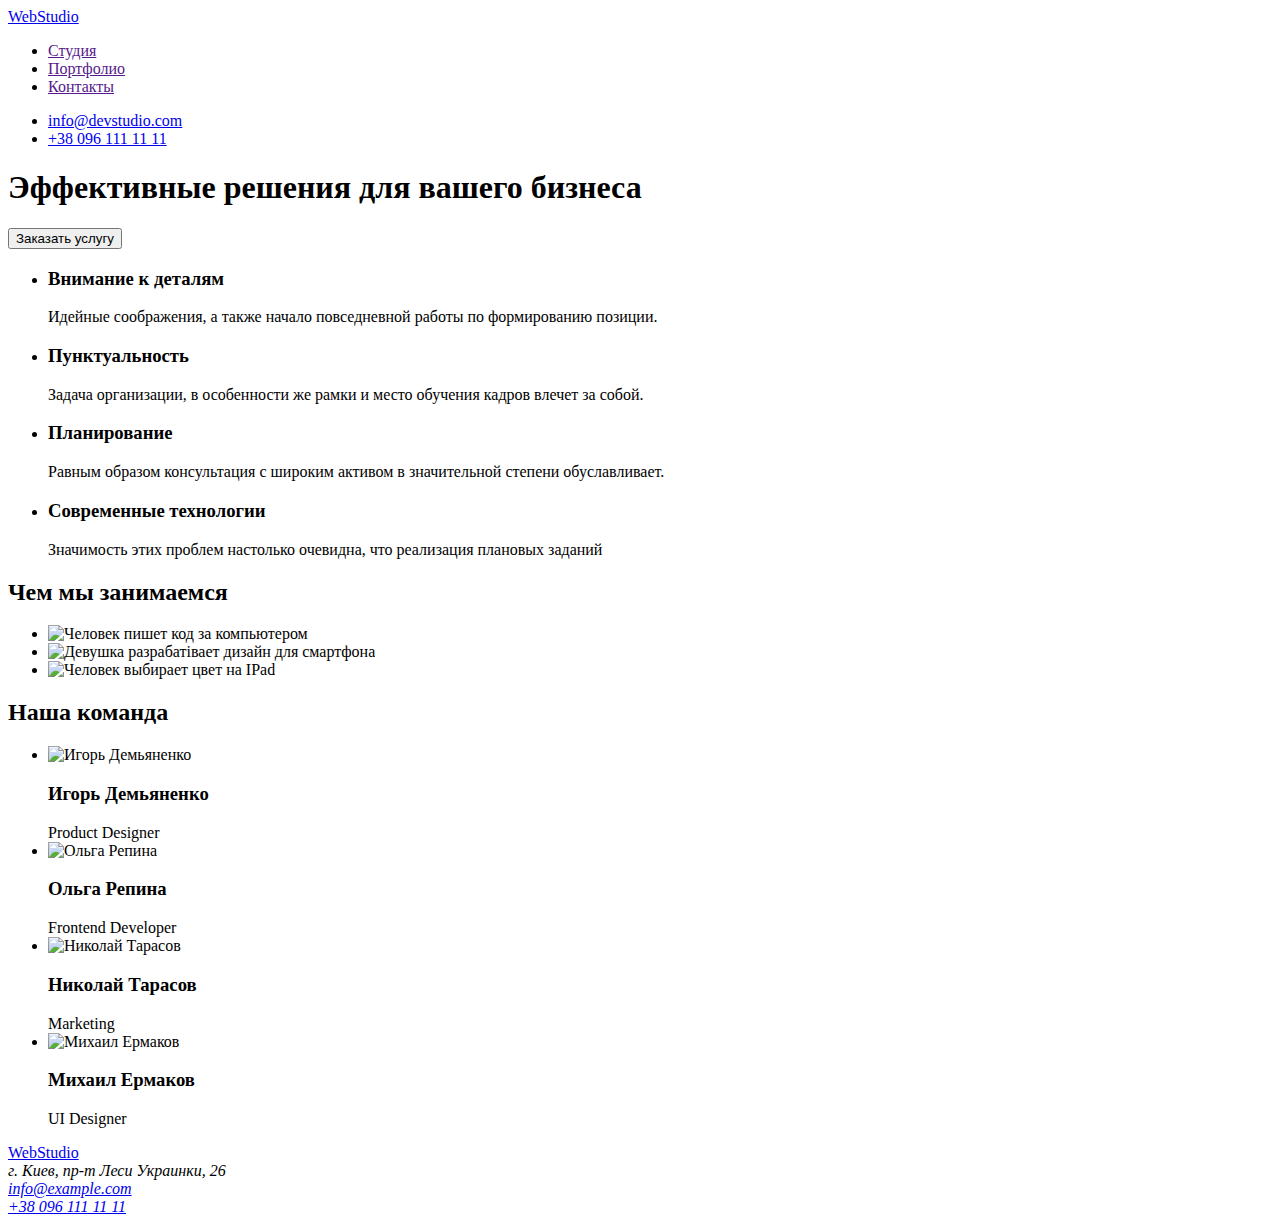
==== index.html @ da29a010 "Create index.html" ====
<!DOCTYPE html>
<html lang="ru">
  <head>
    <meta charset="UTF-8" />
    <meta http-equiv="X-UA-Compatible" content="IE=edge" />
    <meta name="viewport" content="width=device-width, initial-scale=1.0" />
    <title>goit-markup-hw-01</title>
  </head>
  <body>
    <header>
      <a href="index.html"><span>Web</span>Studio</a>
      <nav>
        <ul>
          <li><a href="">Студия</a></li>
          <li><a href="">Портфолио</a></li>
          <li><a href="">Контакты</a></li>
        </ul>
      </nav>
      <ul>
        <li><a href="mailto:info@devstudio.com">info@devstudio.com</a></li>
        <li><a href="tel:+380961111111">+38 096 111 11 11</a></li>
      </ul>
    </header>
    <main>
      <section>
        <h1>Эффективные решения для вашего бизнеса</h1>
        <button type="button">Заказать услугу</button>
      </section>
      <section>
        <h2 class="visually-hidden" hidden>Эффективные решения для бизнеса</h2>
        <ul>
          <li>
            <h3>Внимание к деталям</h3>
            <p>
              Идейные соображения, а также начало повседневной работы по
              формированию позиции.
            </p>
          </li>
          <li>
            <h3>Пунктуальность</h3>
            <p>
              Задача организации, в особенности же рамки и место обучения кадров
              влечет за собой.
            </p>
          </li>
          <li>
            <h3>Планирование</h3>
            <p>
              Равным образом консультация с широким активом в значительной
              степени обуславливает.
            </p>
          </li>
          <li>
            <h3>Современные технологии</h3>
            <p>
              Значимость этих проблем настолько очевидна, что реализация
              плановых заданий
            </p>
          </li>
        </ul>
      </section>
      <section>
        <h2>Чем мы занимаемся</h2>
        <ul>
          <li>
            <img
              src="images/work1_keybord.jpg"
              alt="Человек пишет код за компьютером"
              width="370"
            />
          </li>
          <li>
            <img
              src="images/work2_laptop.jpg"
              alt="Девушка разрабатівает дизайн для смартфона"
              width="370"
            />
          </li>
          <li>
            <img
              src="images/work3_tablet.jpg"
              alt="Человек выбирает цвет на IPad"
              width="370"
            />
          </li>
        </ul>
      </section>
      <section>
        <h2>Наша команда</h2>
        <ul>
          <li>
            <img src="images/Игорь.jpg" alt="Игорь Демьяненко" width="270" />
            <h3>Игорь Демьяненко</h3>
            <span>Product Designer</span>
          </li>
          <li>
            <img src="images/Ольга.jpg" alt="Ольга Репина" width="270" />
            <h3>Ольга Репина</h3>
            <span>Frontend Developer</span>
          </li>
          <li>
            <img src="images/Николай.jpg" alt="Николай Тарасов" width="270" />
            <h3>Николай Тарасов</h3>
            <span>Marketing</span>
          </li>
          <li>
            <img src="images/Михаил.jpg" alt="Михаил Ермаков" width="270" />
            <h3>Михаил Ермаков</h3>
            <span>UI Designer</span>
          </li>
        </ul>
      </section>
    </main>
    <footer>
      <a href="index.html"><span>Web</span>Studio</a>
      <address>
        г. Киев, пр-т Леси Украинки, 26<br />
        <a href="mailto:info@example.com">info@example.com</a><br />
        <a href="tel:+380961111111">+38 096 111 11 11</a>
      </address>
    </footer>
  </body>
</html>
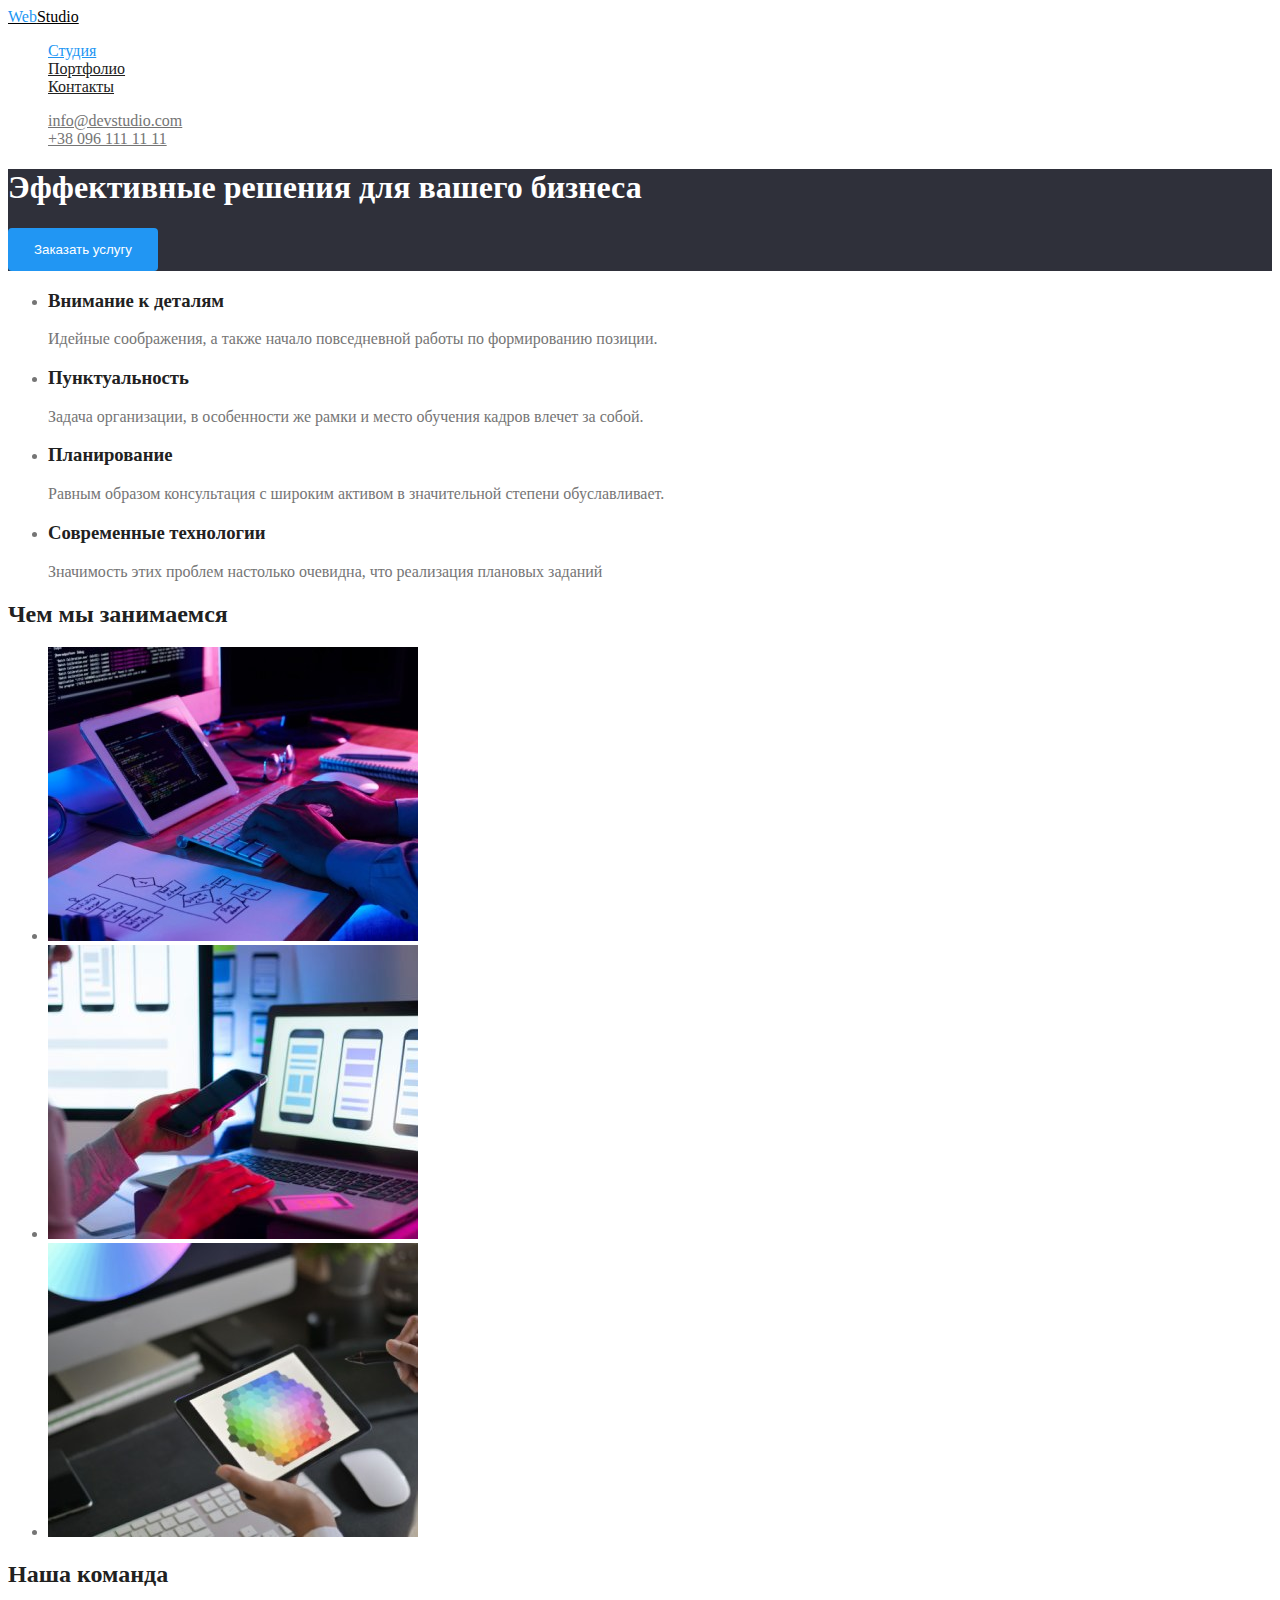
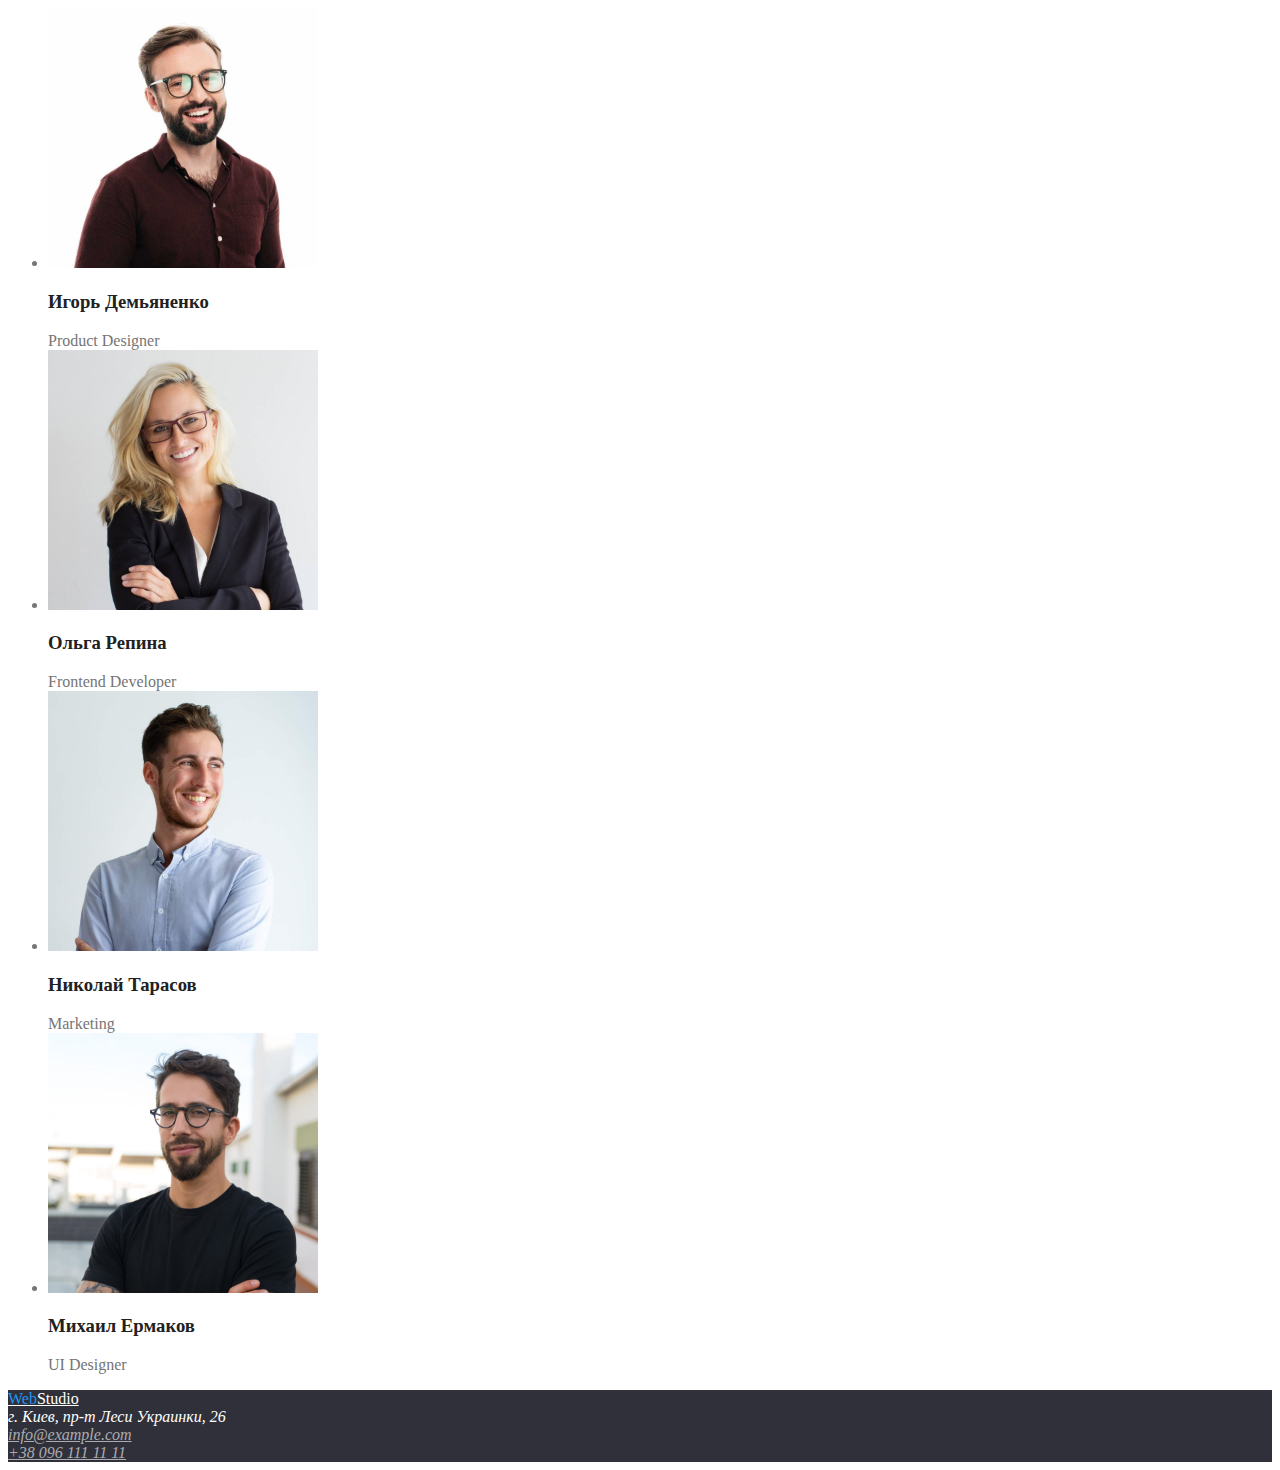
==== commit 00d650d1: "add color var" ====
--- a/index.html
+++ b/index.html
@@ -5,53 +5,58 @@
     <meta http-equiv="X-UA-Compatible" content="IE=edge" />
     <meta name="viewport" content="width=device-width, initial-scale=1.0" />
     <title>goit-markup-hw-01</title>
+    <link rel="stylesheet" href="./css/styles.css" />
   </head>
   <body>
     <header>
-      <a href="index.html"><span>Web</span>Studio</a>
       <nav>
-        <ul>
-          <li><a href="">Студия</a></li>
-          <li><a href="">Портфолио</a></li>
-          <li><a href="">Контакты</a></li>
+        <a href="index.html" class="logo"><span>Web</span>Studio</a>
+        <ul class="site-nav list">
+          <li><a href="" class="link current">Студия</a></li>
+          <li><a href="./portfolio.html" class="link">Портфолио</a></li>
+          <li><a href="" class="link">Контакты</a></li>
         </ul>
       </nav>
-      <ul>
-        <li><a href="mailto:info@devstudio.com">info@devstudio.com</a></li>
-        <li><a href="tel:+380961111111">+38 096 111 11 11</a></li>
+      <ul class="auth-nav list">
+        <li>
+          <a href="mailto:info@devstudio.com" class="link"
+            >info@devstudio.com</a
+          >
+        </li>
+        <li><a href="tel:+380961111111" class="link">+38 096 111 11 11</a></li>
       </ul>
     </header>
     <main>
-      <section>
-        <h1>Эффективные решения для вашего бизнеса</h1>
-        <button type="button">Заказать услугу</button>
+      <section class="hero">
+        <h1 class="hero-title">Эффективные решения для вашего бизнеса</h1>
+        <button type="button" class="button primary">Заказать услугу</button>
       </section>
-      <section>
+      <section class="features">
         <h2 class="visually-hidden" hidden>Эффективные решения для бизнеса</h2>
         <ul>
           <li>
-            <h3>Внимание к деталям</h3>
+            <h3 class="title">Внимание к деталям</h3>
             <p>
               Идейные соображения, а также начало повседневной работы по
               формированию позиции.
             </p>
           </li>
           <li>
-            <h3>Пунктуальность</h3>
+            <h3 class="title">Пунктуальность</h3>
             <p>
               Задача организации, в особенности же рамки и место обучения кадров
               влечет за собой.
             </p>
           </li>
           <li>
-            <h3>Планирование</h3>
+            <h3 class="title">Планирование</h3>
             <p>
               Равным образом консультация с широким активом в значительной
               степени обуславливает.
             </p>
           </li>
           <li>
-            <h3>Современные технологии</h3>
+            <h3 class="title">Современные технологии</h3>
             <p>
               Значимость этих проблем настолько очевидна, что реализация
               плановых заданий
@@ -59,8 +64,8 @@
           </li>
         </ul>
       </section>
-      <section>
-        <h2>Чем мы занимаемся</h2>
+      <section class="section">
+        <h2 class="section-title">Чем мы занимаемся</h2>
         <ul>
           <li>
             <img
@@ -85,38 +90,39 @@
           </li>
         </ul>
       </section>
-      <section>
-        <h2>Наша команда</h2>
-        <ul>
+      <section class="section">
+        <h2 class="section-title">Наша команда</h2>
+        <ul class="team">
           <li>
             <img src="images/Игорь.jpg" alt="Игорь Демьяненко" width="270" />
-            <h3>Игорь Демьяненко</h3>
+            <h3 class="team-member">Игорь Демьяненко</h3>
             <span>Product Designer</span>
           </li>
           <li>
             <img src="images/Ольга.jpg" alt="Ольга Репина" width="270" />
-            <h3>Ольга Репина</h3>
+            <h3 class="team-member">Ольга Репина</h3>
             <span>Frontend Developer</span>
           </li>
           <li>
             <img src="images/Николай.jpg" alt="Николай Тарасов" width="270" />
-            <h3>Николай Тарасов</h3>
+            <h3 class="team-member">Николай Тарасов</h3>
             <span>Marketing</span>
           </li>
           <li>
             <img src="images/Михаил.jpg" alt="Михаил Ермаков" width="270" />
-            <h3>Михаил Ермаков</h3>
+            <h3 class="team-member">Михаил Ермаков</h3>
             <span>UI Designer</span>
           </li>
         </ul>
       </section>
     </main>
-    <footer>
-      <a href="index.html"><span>Web</span>Studio</a>
+    <footer class="footer">
+      <a href="index.html" class="footer-logo"><span>Web</span>Studio</a>
       <address>
         г. Киев, пр-т Леси Украинки, 26<br />
-        <a href="mailto:info@example.com">info@example.com</a><br />
-        <a href="tel:+380961111111">+38 096 111 11 11</a>
+        <a href="mailto:info@example.com" class="contacts">info@example.com</a
+        ><br />
+        <a href="tel:+380961111111" class="contacts">+38 096 111 11 11</a>
       </address>
     </footer>
   </body>
--- a/css/styles.css
+++ b/css/styles.css
@@ -0,0 +1,95 @@
+body {
+  color: #757575;
+  background-color: #ffffff;
+}
+footer {
+  background-color: var(--dark-bg-color);
+  color: var(--white-text-color);
+}
+:root {
+  --hd-text-color: #212121;
+  --main-text-color: #757575;
+  --white-text-color: #ffffff;
+  --logo-color: #000000;
+  --footer-text-color: #ffffff99;
+  --dark-bg-color: #2f303a;
+  --light-bg-color: #f5f4fa;
+  --accent-color: #2196f3;
+}
+
+/* 
+цвет заголовков: #212121;
+вторичный цвет текста: #757575;
+герой-текст #FFFFFF
+цвет логотипа #000000;
+цвет подвала #ffffff99
+акцент #2196F3 
+
+основной цвет фона #FFFFFF
+дополнительный цвет фона светлый #F5F4FA
+дополнительный цвет фона темный #2F303A
+
+*/
+.logo {
+  color: var(--logo-color);
+}
+.logo span,
+.footer-logo span {
+  color: var(--accent-color);
+}
+.list {
+  list-style: none;
+}
+.site-nav .link {
+  color: var(--hd-text-color);
+}
+.site-nav .link:hover,
+.site-nav .link:focus {
+  color: var(--accent-color);
+}
+.site-nav .link.current {
+  color: var(--accent-color);
+}
+.auth-nav .link {
+  color: var(--main-text-color);
+}
+.auth-nav .link:hover {
+  color: var(--accent-color);
+}
+/* hero */
+.hero {
+  background-color: var(--dark-bg-color);
+}
+.hero-title {
+  color: var(--white-text-color);
+}
+/* section */
+.section-title {
+  color: var(--hd-text-color);
+}
+/* features */
+.features .title {
+  color: var(--hd-text-color);
+}
+/* About team */
+.team-member {
+  color: var(--hd-text-color);
+}
+/* footer */
+.footer a {
+  color: var(--white-text-color);
+}
+.footer .contacts {
+  color: var(--footer-text-color);
+}
+/* Button */
+.button {
+  padding: 12px 24px;
+  display: inline-block;
+  border-color: transparent;
+  border-radius: 4px;
+}
+.button.primary {
+  color: var(--white-text-color);
+  background-color: var(--accent-color);
+}
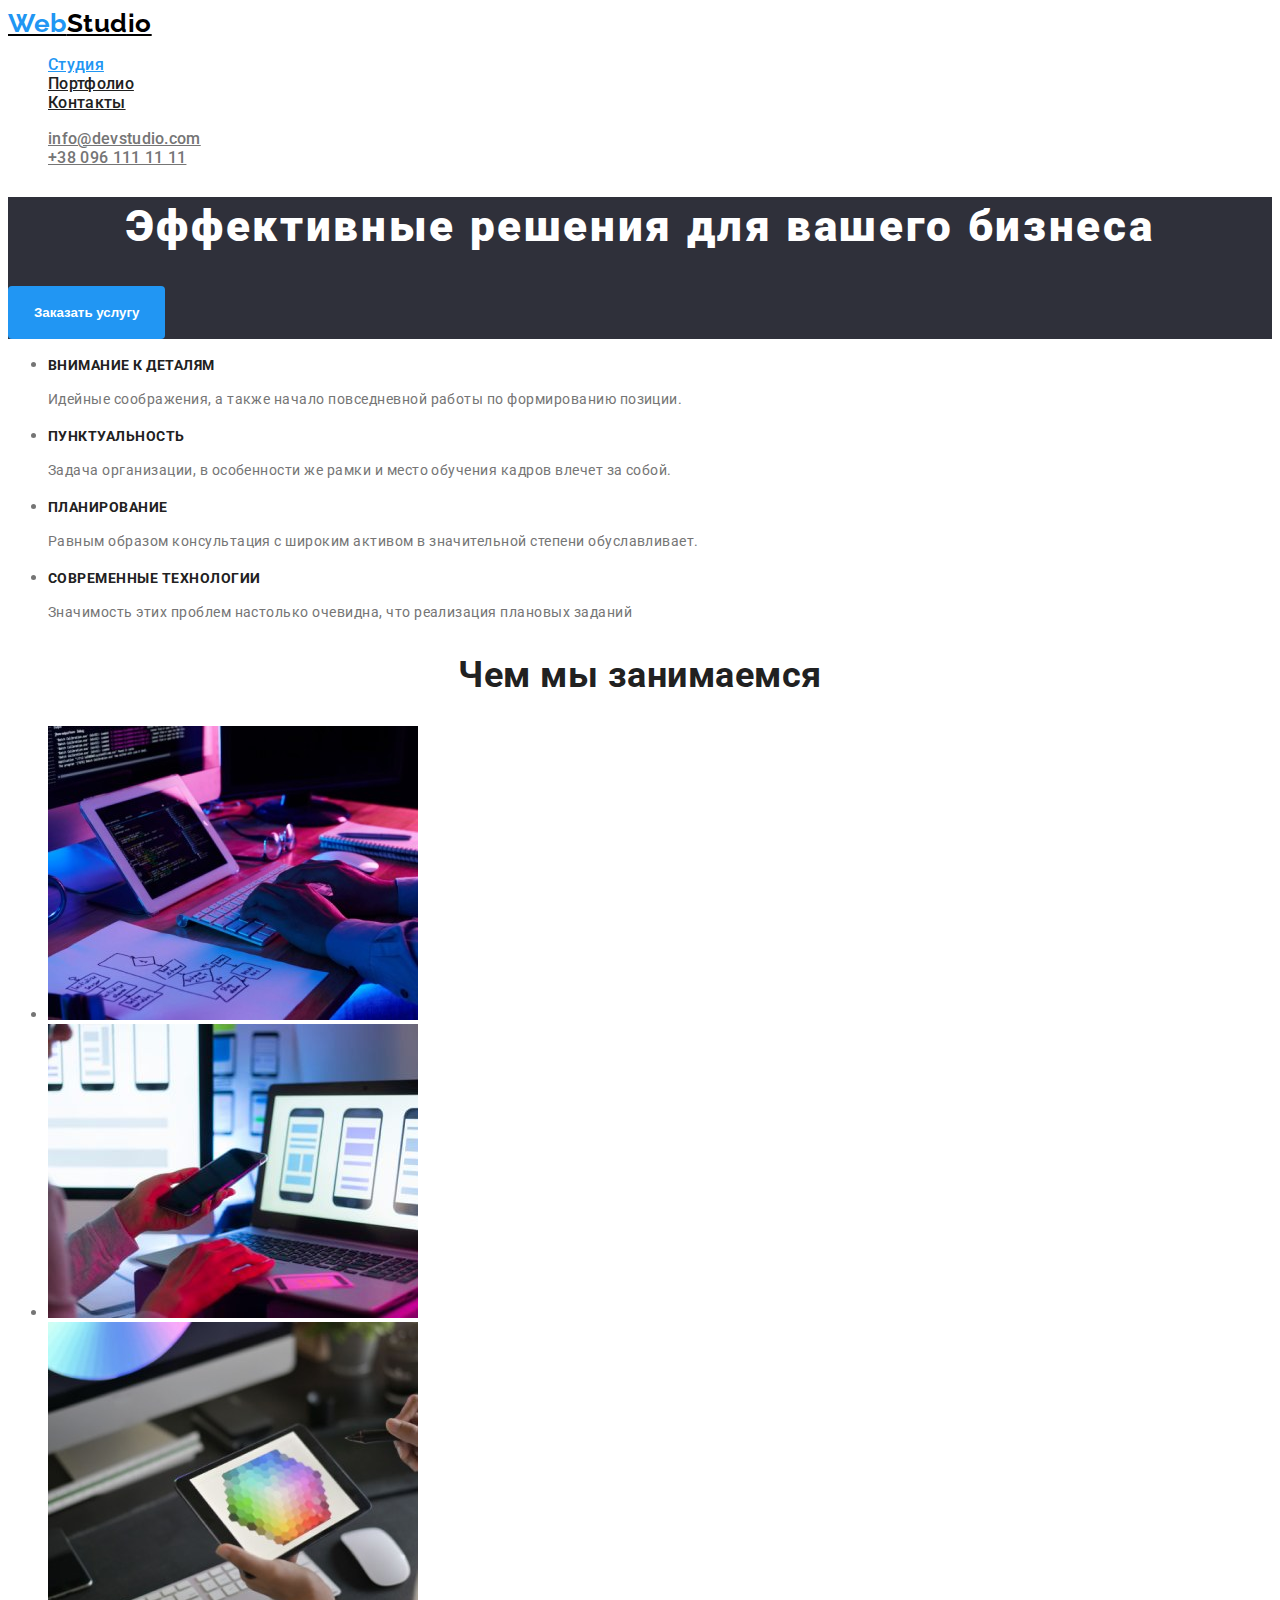
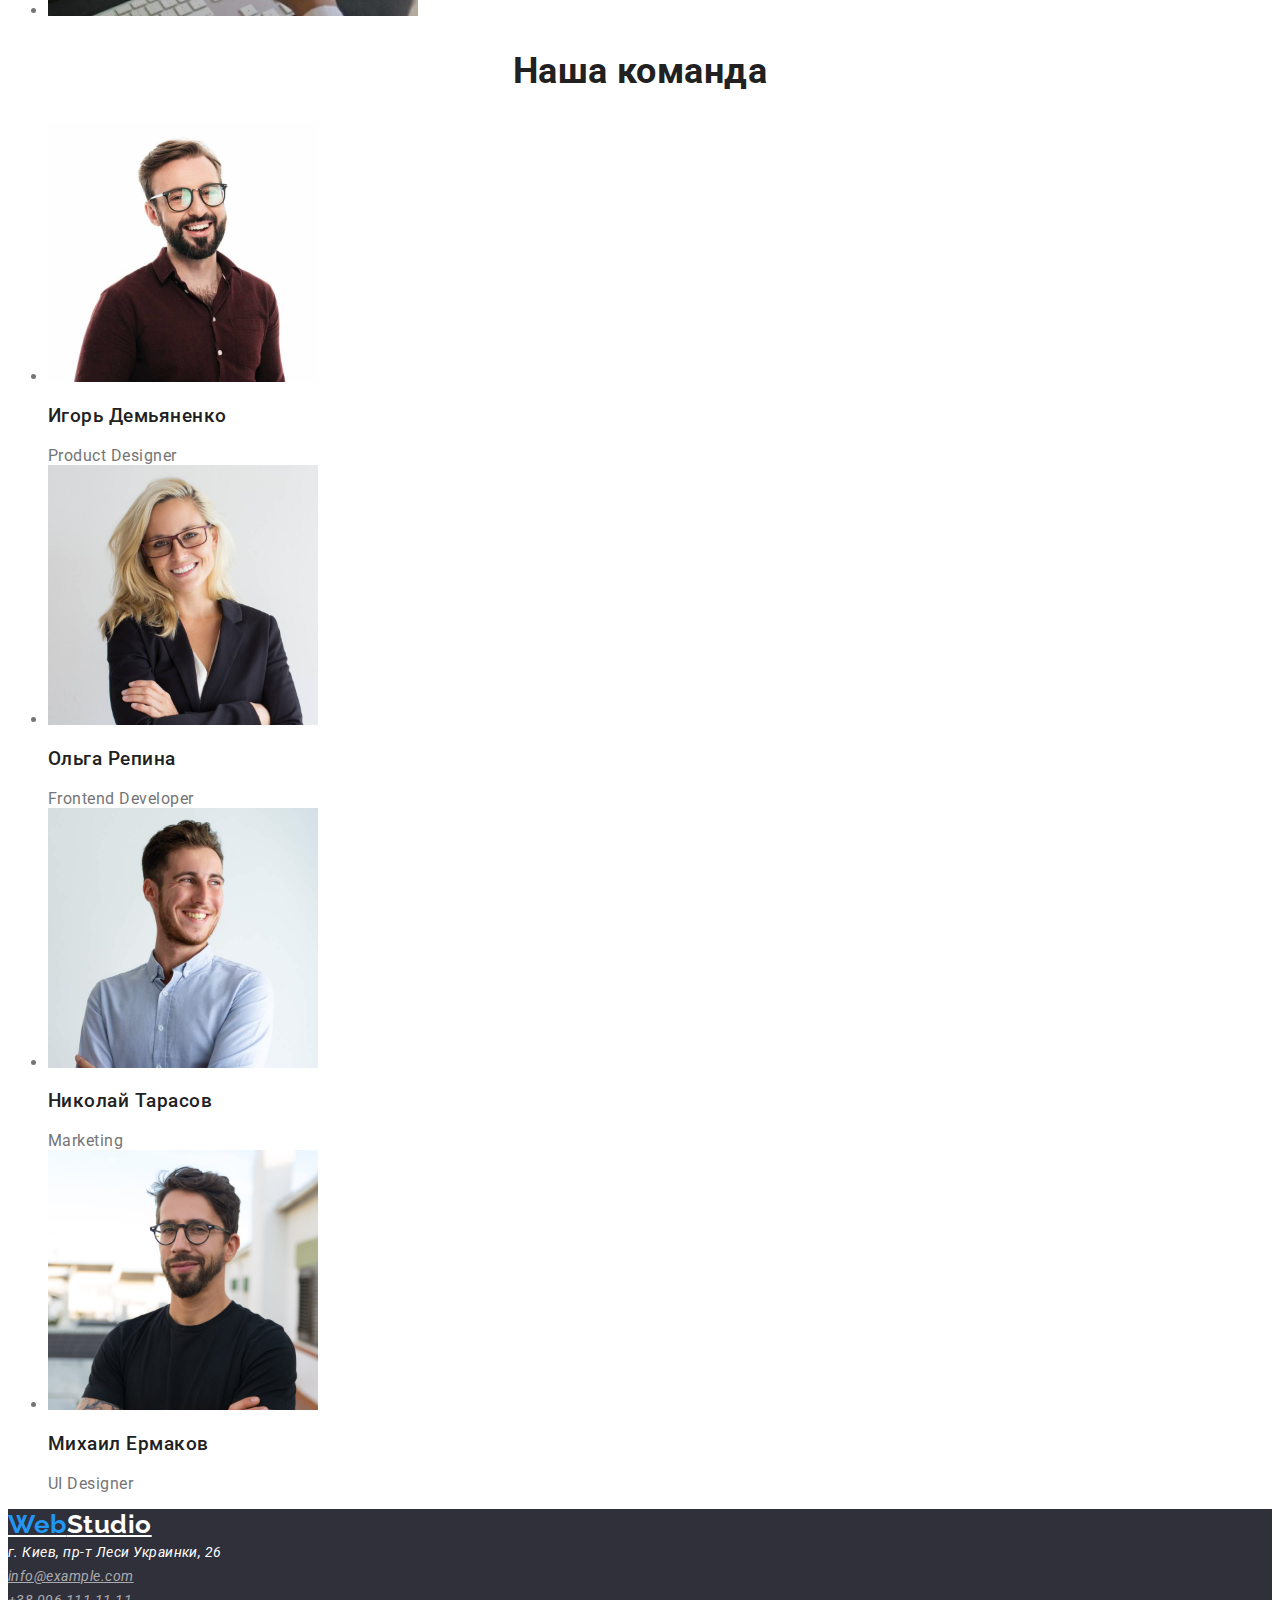
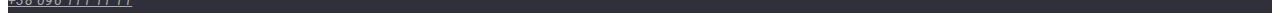
==== commit 66a3b7fa: "fonts are added" ====
--- a/index.html
+++ b/index.html
@@ -5,6 +5,10 @@
     <meta http-equiv="X-UA-Compatible" content="IE=edge" />
     <meta name="viewport" content="width=device-width, initial-scale=1.0" />
     <title>goit-markup-hw-01</title>
+    <link
+      href="https://fonts.googleapis.com/css2?family=Raleway:wght@700&family=Roboto:wght@400;500;700;900&display=swap"
+      rel="stylesheet"
+    />
     <link rel="stylesheet" href="./css/styles.css" />
   </head>
   <body>
@@ -36,28 +40,28 @@
         <ul>
           <li>
             <h3 class="title">Внимание к деталям</h3>
-            <p>
+            <p class="features-text">
               Идейные соображения, а также начало повседневной работы по
               формированию позиции.
             </p>
           </li>
           <li>
             <h3 class="title">Пунктуальность</h3>
-            <p>
+            <p class="features-text">
               Задача организации, в особенности же рамки и место обучения кадров
               влечет за собой.
             </p>
           </li>
           <li>
             <h3 class="title">Планирование</h3>
-            <p>
+            <p class="features-text">
               Равным образом консультация с широким активом в значительной
               степени обуславливает.
             </p>
           </li>
           <li>
             <h3 class="title">Современные технологии</h3>
-            <p>
+            <p class="features-text">
               Значимость этих проблем настолько очевидна, что реализация
               плановых заданий
             </p>
@@ -117,12 +121,15 @@
       </section>
     </main>
     <footer class="footer">
-      <a href="index.html" class="footer-logo"><span>Web</span>Studio</a>
+      <a href="index.html" class="footer logo"><span>Web</span>Studio</a>
       <address>
         г. Киев, пр-т Леси Украинки, 26<br />
-        <a href="mailto:info@example.com" class="contacts">info@example.com</a
+        <a href="mailto:info@example.com" class="footer-contacts"
+          >info@example.com</a
         ><br />
-        <a href="tel:+380961111111" class="contacts">+38 096 111 11 11</a>
+        <a href="tel:+380961111111" class="footer-contacts"
+          >+38 096 111 11 11</a
+        >
       </address>
     </footer>
   </body>
--- a/css/styles.css
+++ b/css/styles.css
@@ -1,10 +1,14 @@
 body {
   color: #757575;
   background-color: #ffffff;
+  font-family: Roboto, sans-serif;
+  letter-spacing: 0.03em;
 }
 footer {
   background-color: var(--dark-bg-color);
   color: var(--white-text-color);
+  font-size: 14px;
+  line-height: 1.71;
 }
 :root {
   --hd-text-color: #212121;
@@ -32,9 +36,14 @@
 */
 .logo {
   color: var(--logo-color);
+  font-family: Raleway, sans-serif;
+  letter-spacing: 0.02em;
+  font-weight: 700;
+  font-size: 26px;
+  line-height: 1.19;
 }
 .logo span,
-.footer-logo span {
+.footer.logo span {
   color: var(--accent-color);
 }
 .list {
@@ -42,6 +51,9 @@
 }
 .site-nav .link {
   color: var(--hd-text-color);
+  font-weight: 500;
+  line-height: 1.14;
+  letter-spacing: 0.02em;
 }
 .site-nav .link:hover,
 .site-nav .link:focus {
@@ -52,6 +64,9 @@
 }
 .auth-nav .link {
   color: var(--main-text-color);
+  font-weight: 500;
+  line-height: 1.14;
+  letter-spacing: 0.02em;
 }
 .auth-nav .link:hover {
   color: var(--accent-color);
@@ -62,28 +77,52 @@
 }
 .hero-title {
   color: var(--white-text-color);
+  font-weight: 900;
+  font-size: 44px;
+  line-height: 1.36;
+  letter-spacing: 0.06em;
+  text-align: center;
 }
 /* section */
 .section-title {
   color: var(--hd-text-color);
+  font-weight: 700;
+  font-size: 36px;
+  line-height: 1.17;
+  text-align: center;
+}
+.features-text {
+  font-size: 14px;
+  line-height: 1.71;
 }
 /* features */
 .features .title {
   color: var(--hd-text-color);
+  font-weight: 700;
+  font-size: 14px;
+  line-height: 1.14;
+  text-transform: uppercase;
 }
 /* About team */
 .team-member {
   color: var(--hd-text-color);
+  font-weight: 500;
+  line-height: 1.19;
+}
+.team span {
+  line-height: 1.19;
 }
 /* footer */
-.footer a {
+.footer.logo {
   color: var(--white-text-color);
 }
-.footer .contacts {
+.footer-contacts {
   color: var(--footer-text-color);
 }
 /* Button */
 .button {
+  font-weight: 700;
+  line-height: 1.88;
   padding: 12px 24px;
   display: inline-block;
   border-color: transparent;
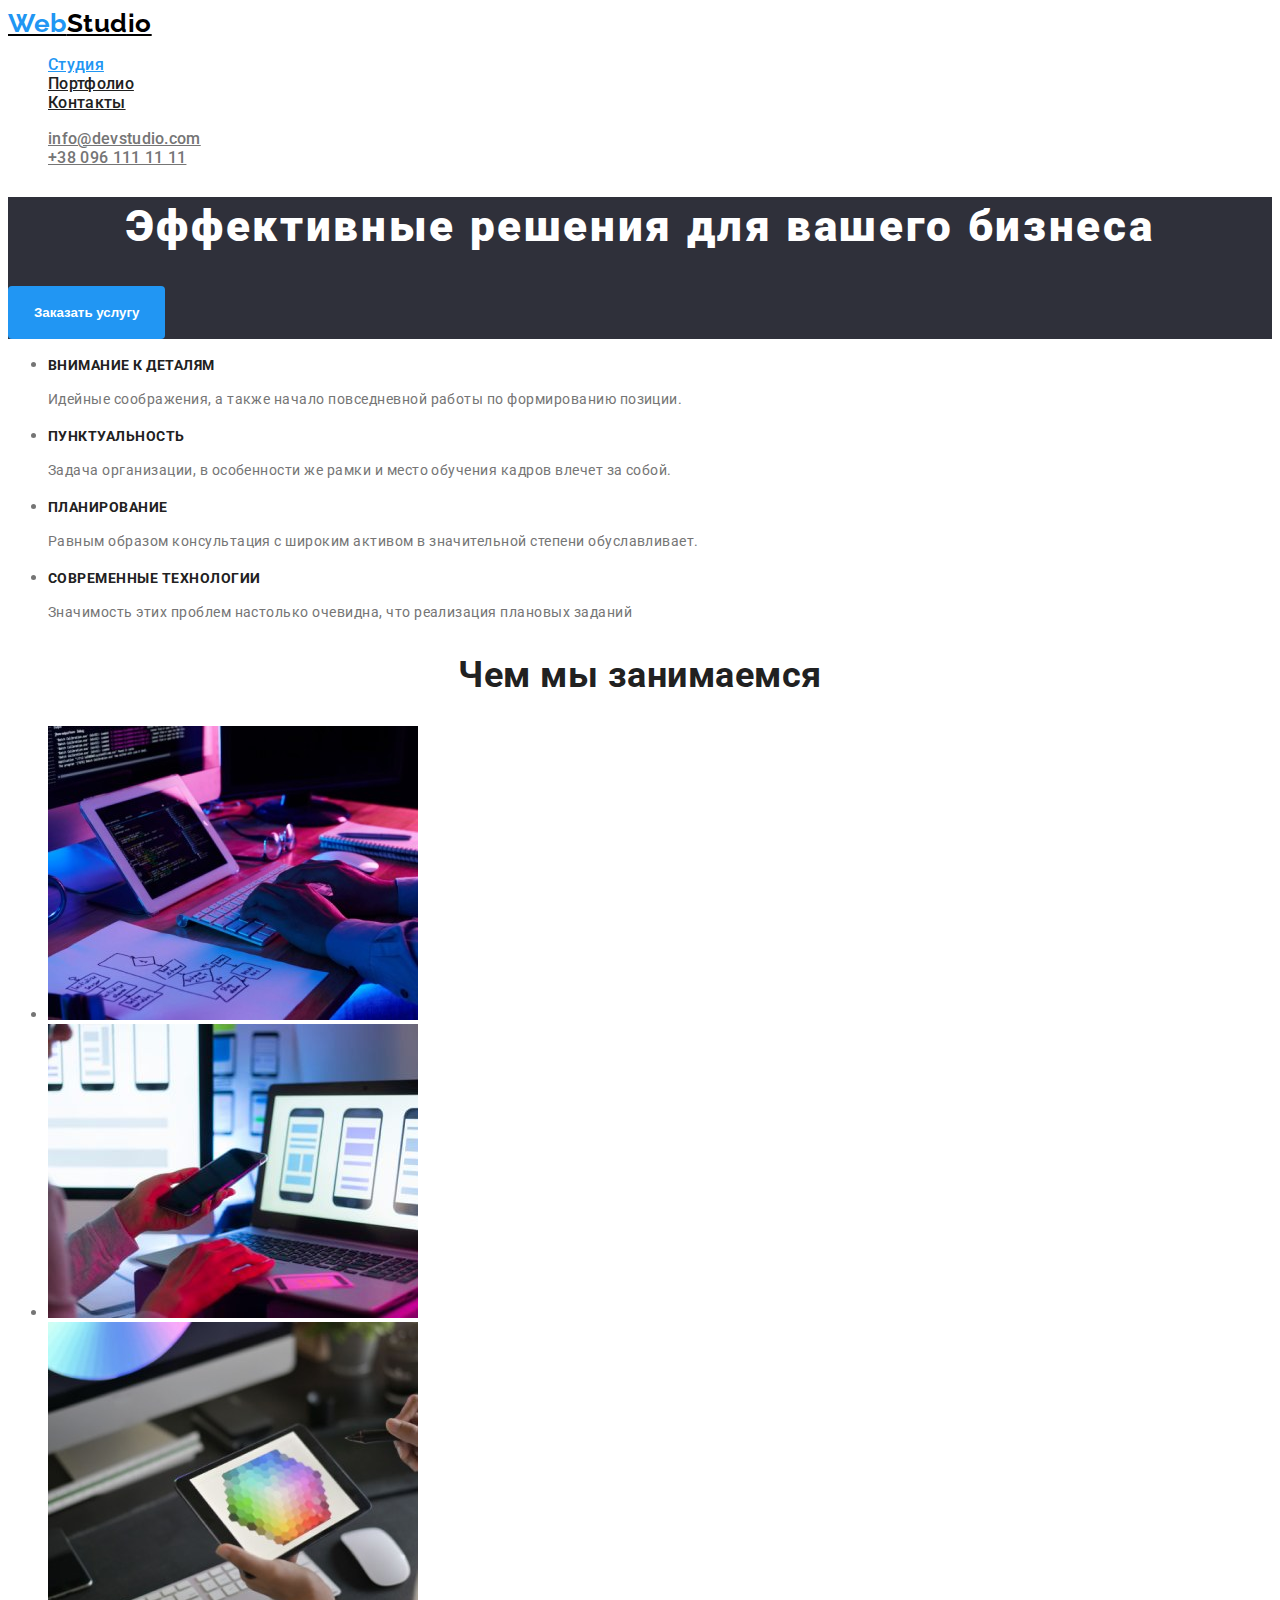
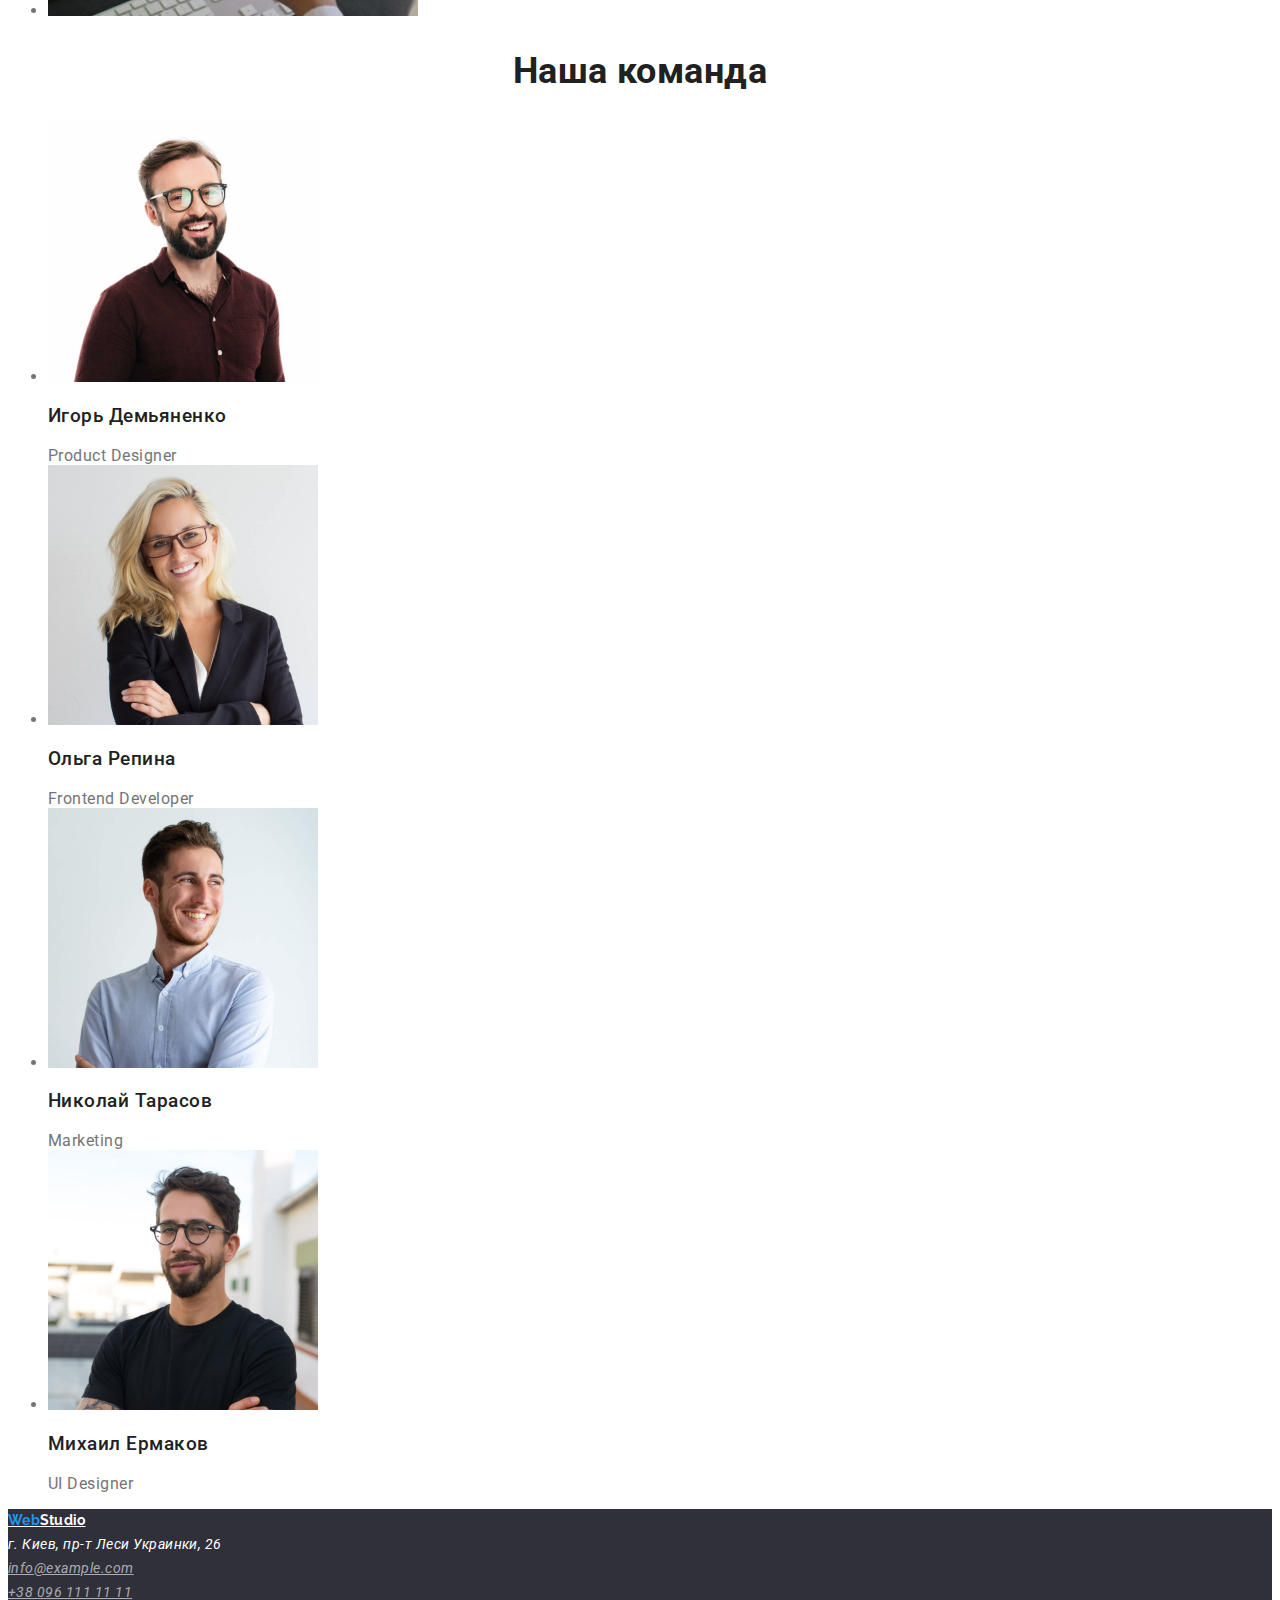
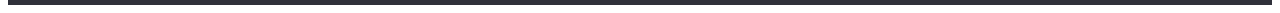
==== commit 9cd486ef: "page Portfolio is finalized for HW2" ====
--- a/index.html
+++ b/index.html
@@ -5,6 +5,7 @@
     <meta http-equiv="X-UA-Compatible" content="IE=edge" />
     <meta name="viewport" content="width=device-width, initial-scale=1.0" />
     <title>goit-markup-hw-01</title>
+    <link rel="preconnect" href="https://fonts.googleapis.com" />
     <link
       href="https://fonts.googleapis.com/css2?family=Raleway:wght@700&family=Roboto:wght@400;500;700;900&display=swap"
       rel="stylesheet"
--- a/css/styles.css
+++ b/css/styles.css
@@ -3,12 +3,6 @@
   background-color: #ffffff;
   font-family: Roboto, sans-serif;
   letter-spacing: 0.03em;
-}
-footer {
-  background-color: var(--dark-bg-color);
-  color: var(--white-text-color);
-  font-size: 14px;
-  line-height: 1.71;
 }
 :root {
   --hd-text-color: #212121;
@@ -113,6 +107,12 @@
   line-height: 1.19;
 }
 /* footer */
+.footer {
+  background-color: var(--dark-bg-color);
+  color: var(--white-text-color);
+  font-size: 14px;
+  line-height: 1.71;
+}
 .footer.logo {
   color: var(--white-text-color);
 }
@@ -127,8 +127,30 @@
   display: inline-block;
   border-color: transparent;
   border-radius: 4px;
+  cursor: pointer;
 }
 .button.primary {
   color: var(--white-text-color);
   background-color: var(--accent-color);
 }
+/* modifying filter */
+.filter li {
+  list-style: none;
+  display: inline-block;
+}
+.button.btn-portfolio:hover,
+.button.btn-portfolio:focus {
+  color: var(--white-text-color);
+  background-color: var(--accent-color);
+}
+/* section about projects */
+.project-title {
+  color: var(--hd-text-color);
+  font-weight: 700;
+  font-size: 18px;
+  line-height: 2;
+  letter-spacing: 0.06em;
+}
+.project span {
+  line-height: 1.88;
+}
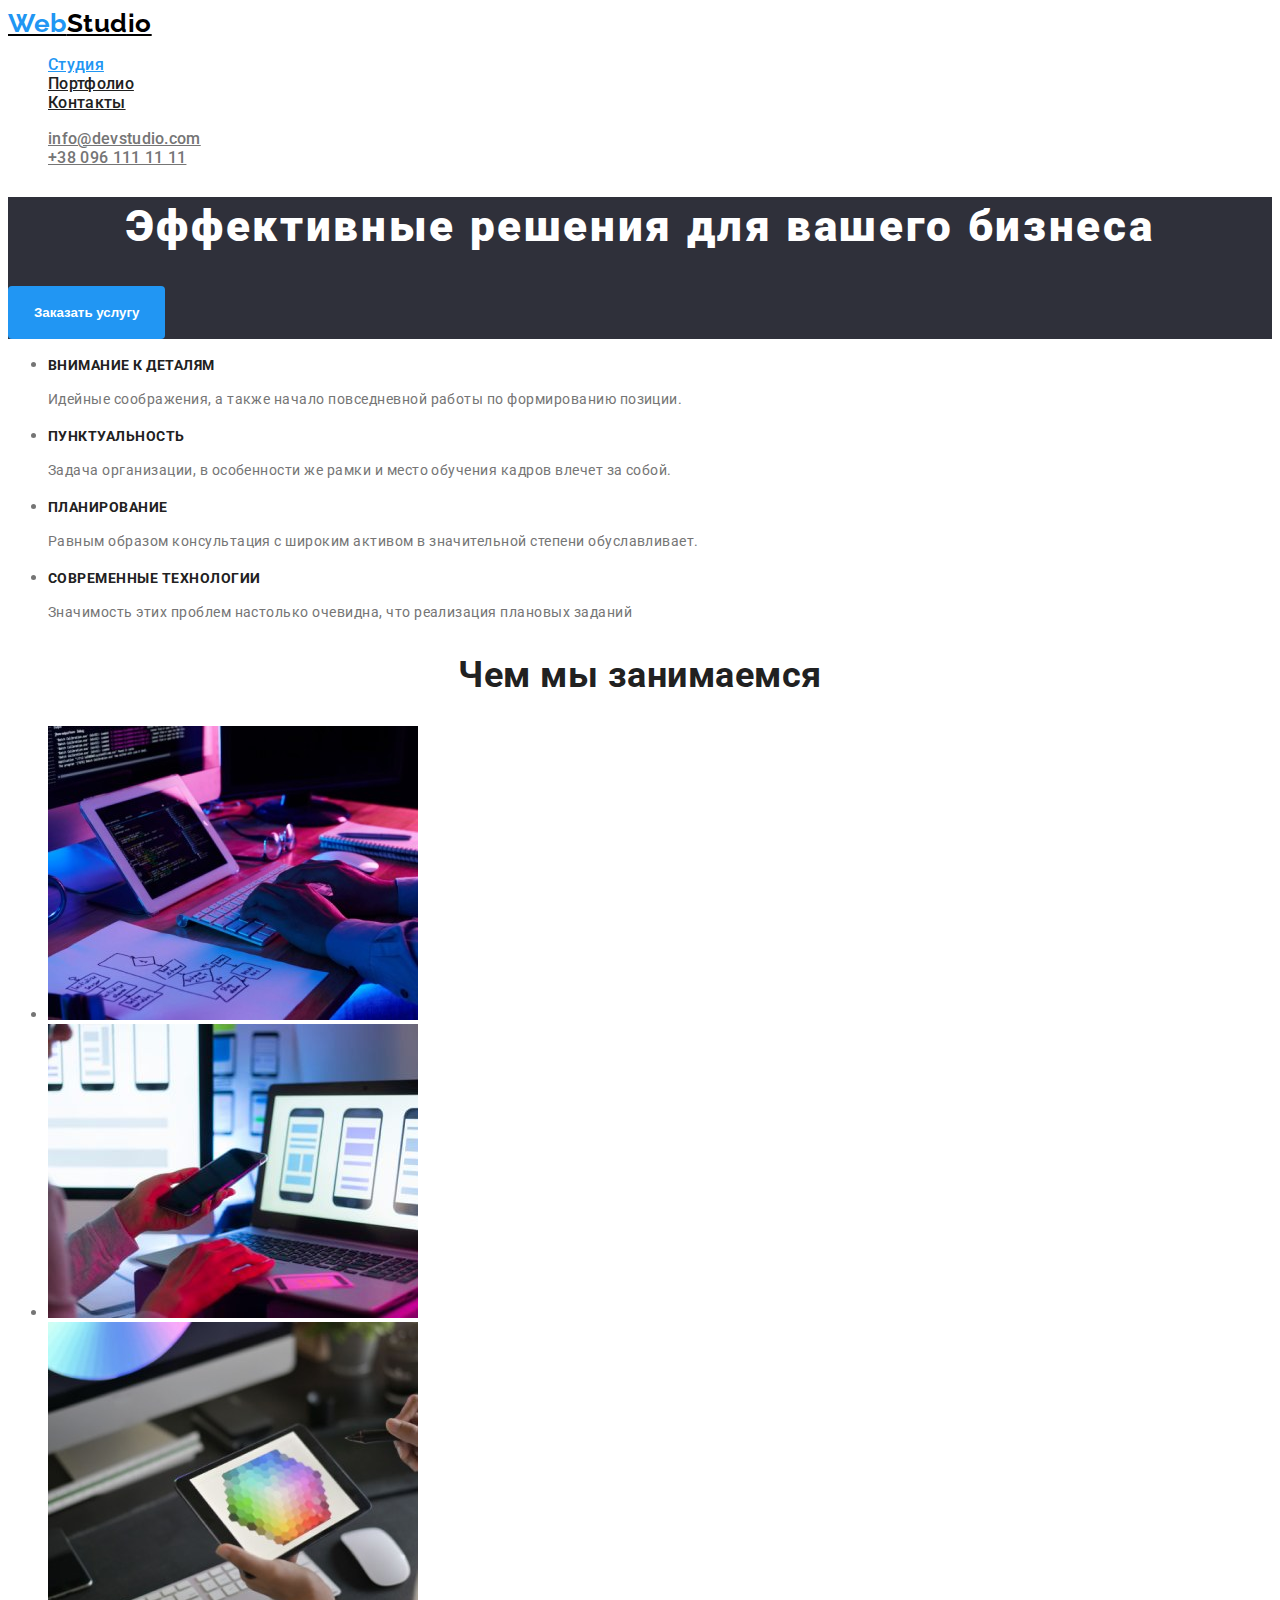
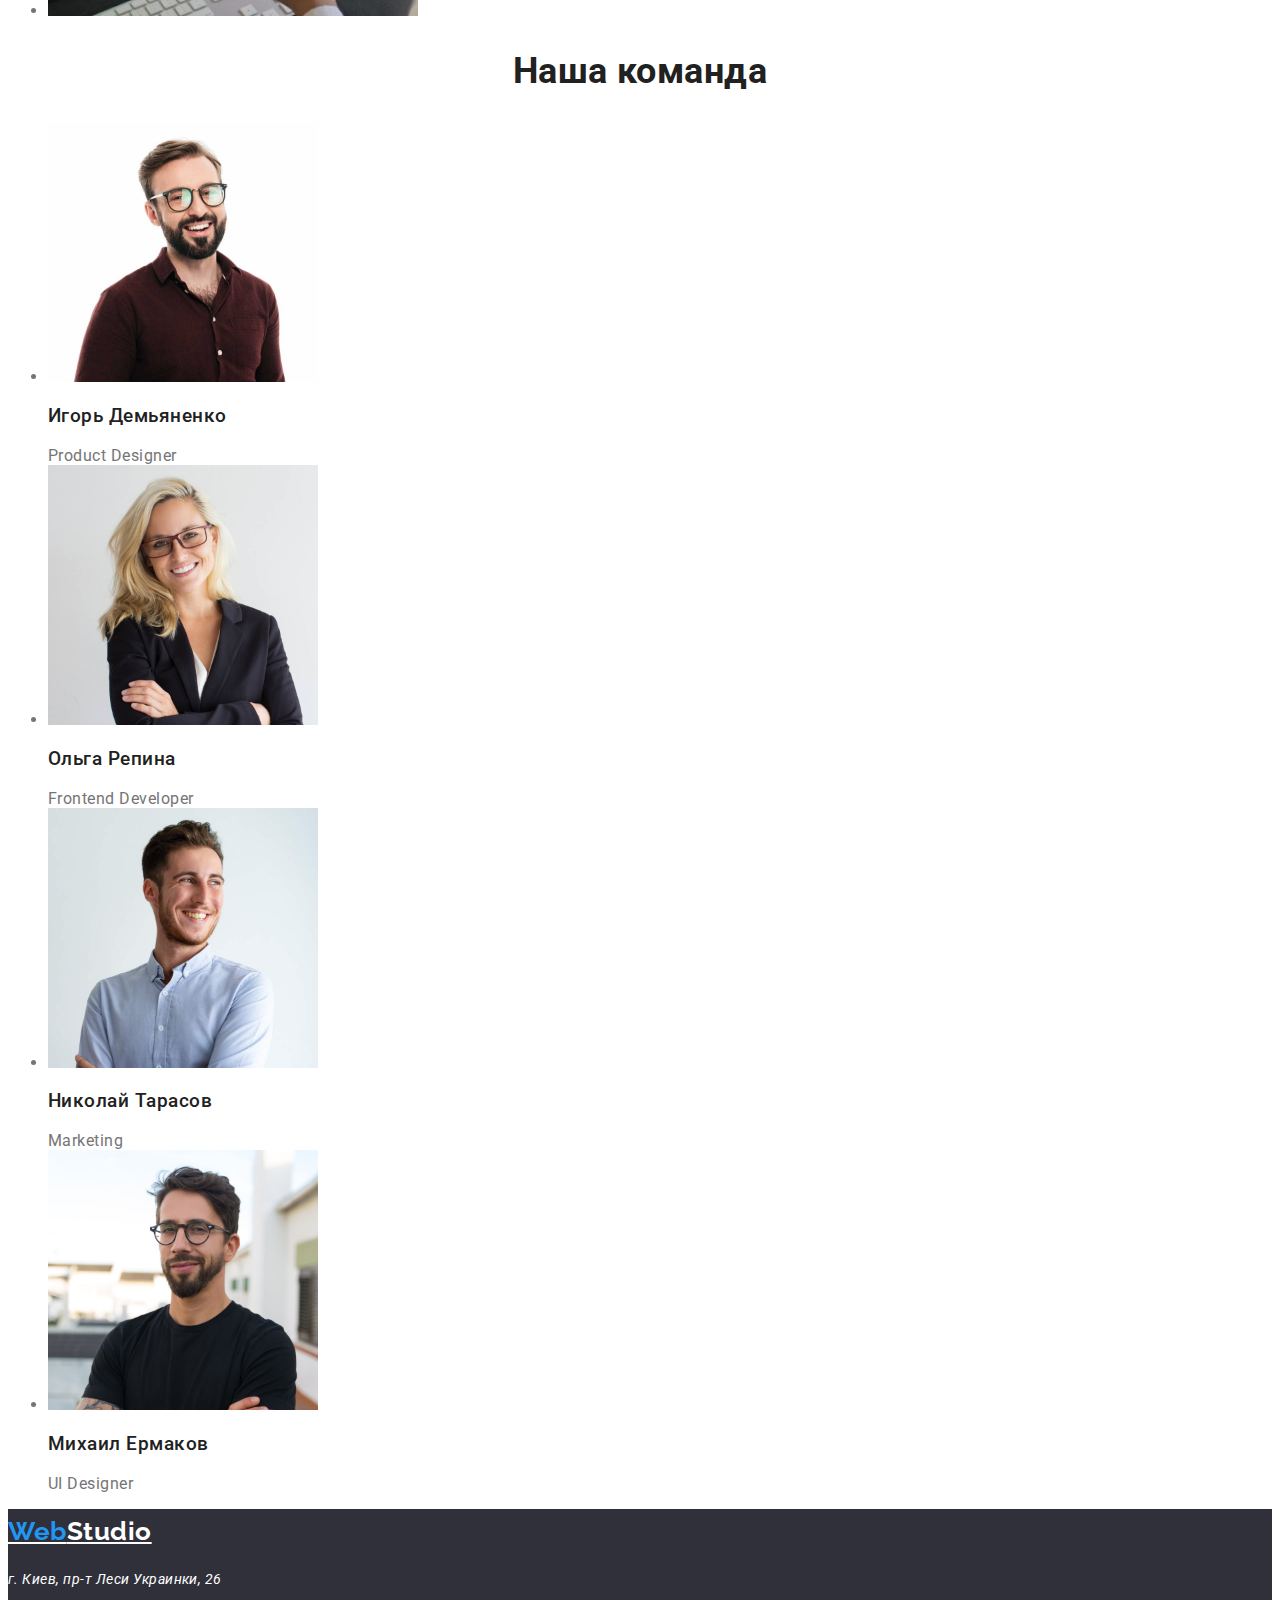
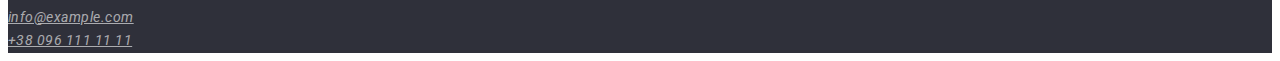
==== commit 7396752d: "hover is added in footer" ====
--- a/index.html
+++ b/index.html
@@ -124,7 +124,7 @@
     <footer class="footer">
       <a href="index.html" class="footer logo"><span>Web</span>Studio</a>
       <address>
-        г. Киев, пр-т Леси Украинки, 26<br />
+        <p class="footer-address">г. Киев, пр-т Леси Украинки, 26</p>
         <a href="mailto:info@example.com" class="footer-contacts"
           >info@example.com</a
         ><br />
--- a/css/styles.css
+++ b/css/styles.css
@@ -115,9 +115,16 @@
 }
 .footer.logo {
   color: var(--white-text-color);
+  font-size: 26px;
 }
 .footer-contacts {
   color: var(--footer-text-color);
+}
+.footer-address:hover,
+.footer-address:focus,
+.footer-contacts:hover,
+.footer-contacts:focus {
+  color: var(--accent-color);
 }
 /* Button */
 .button {
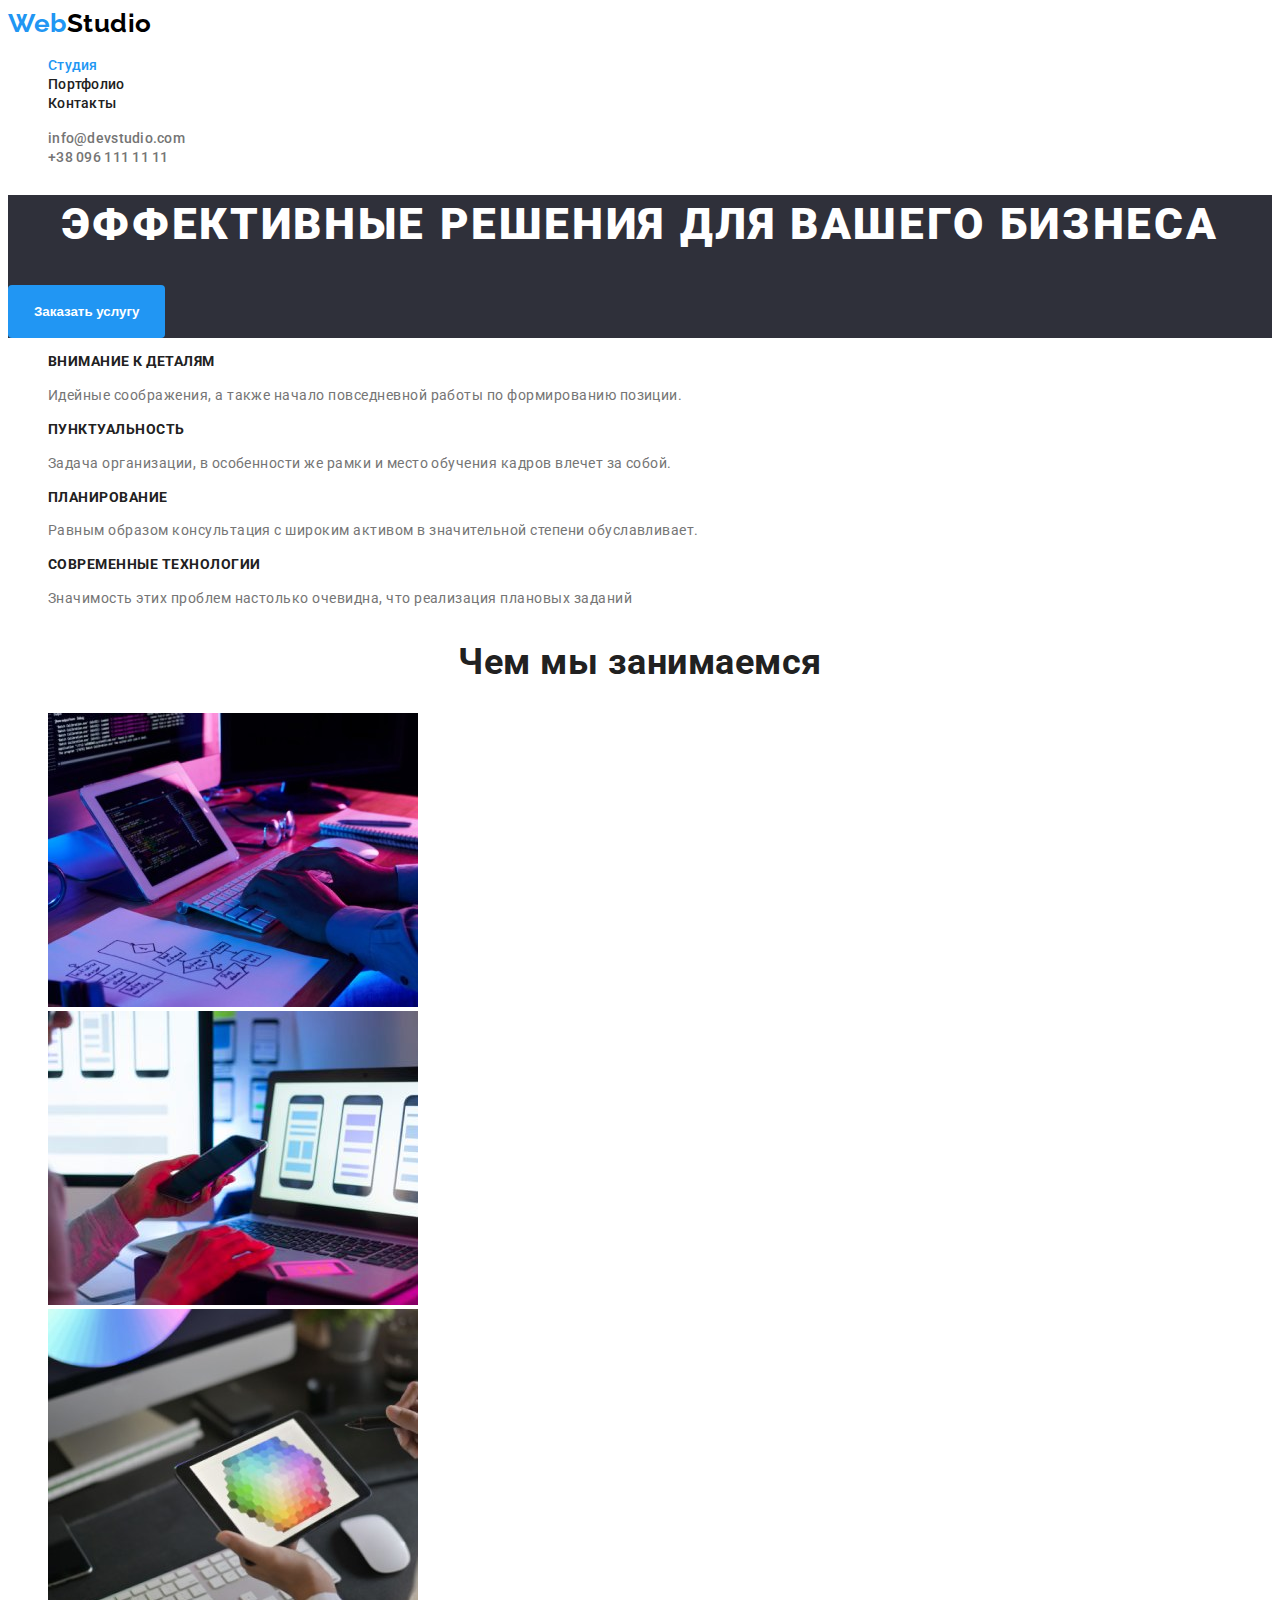
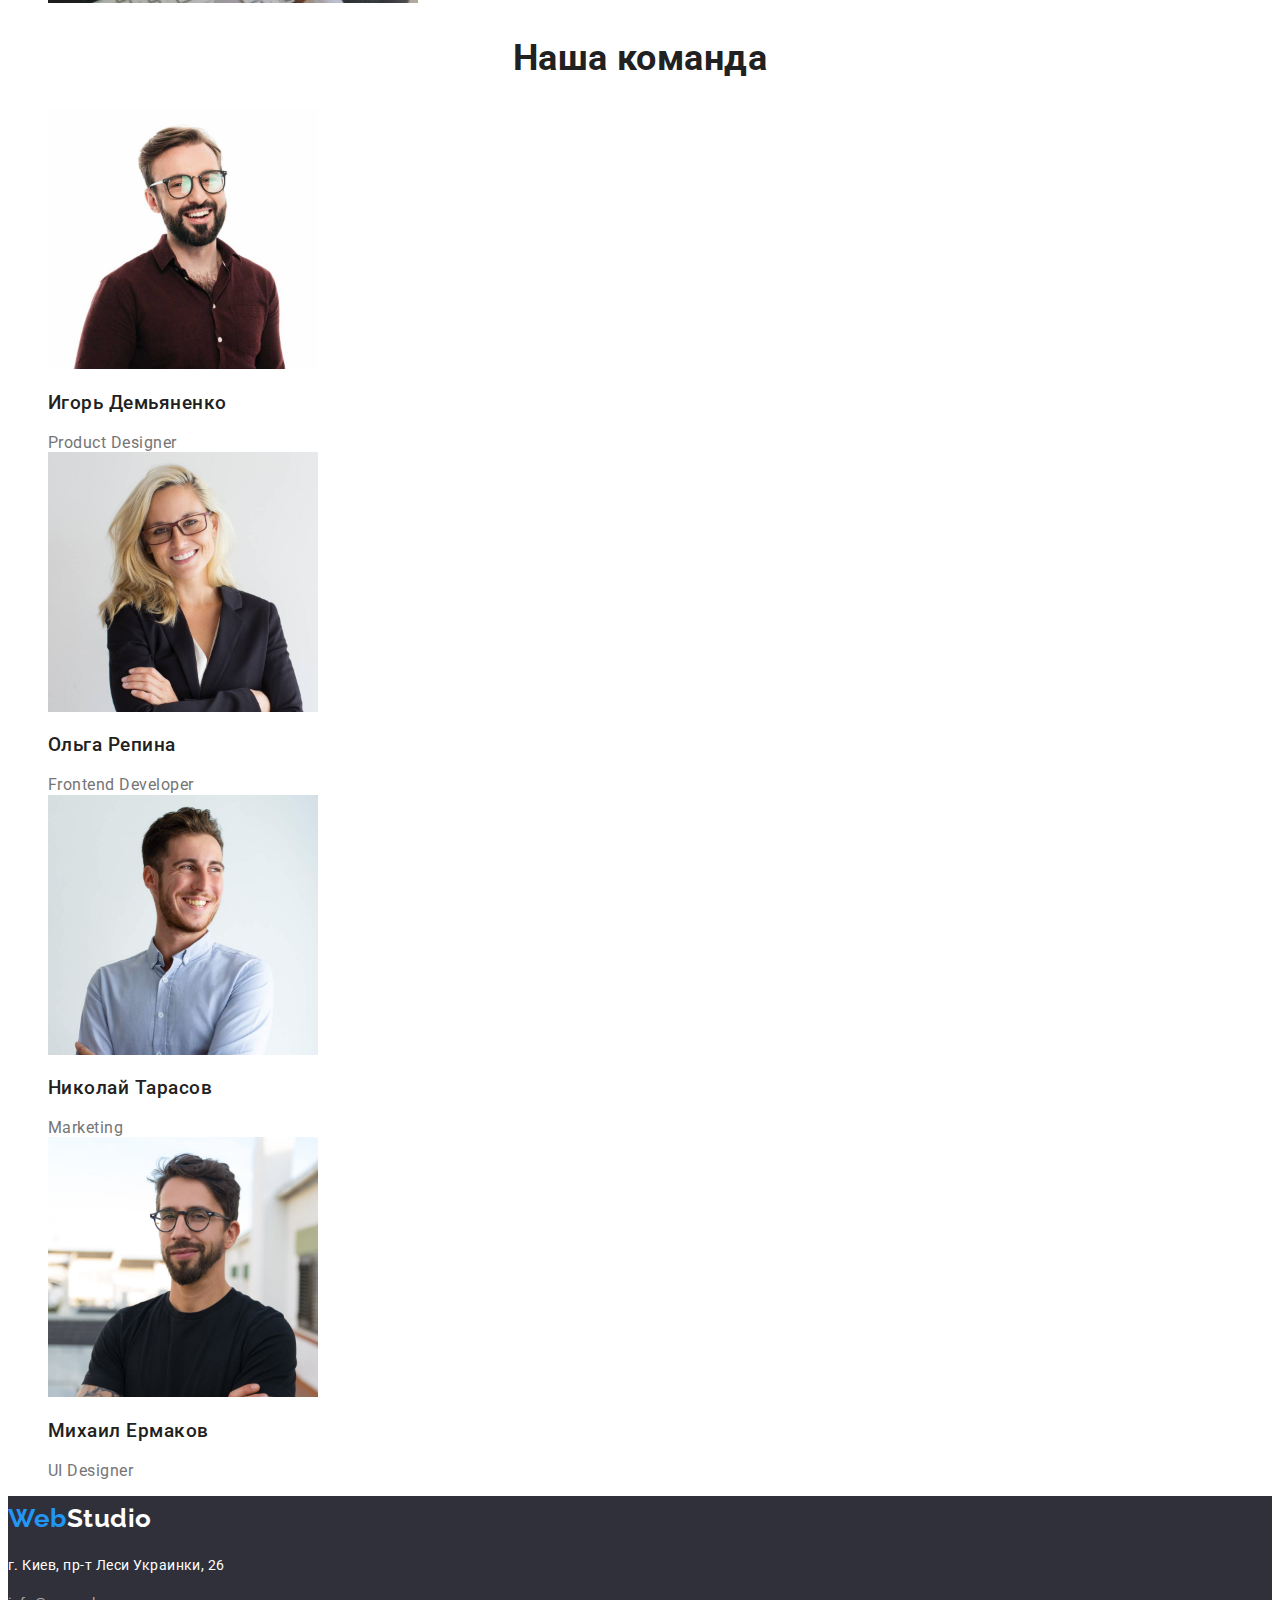
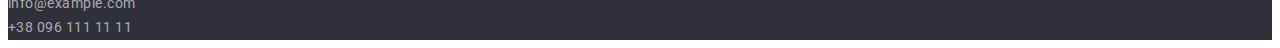
==== commit 130385ff: "style related comments fixed" ====
--- a/index.html
+++ b/index.html
@@ -38,7 +38,7 @@
       </section>
       <section class="features">
         <h2 class="visually-hidden" hidden>Эффективные решения для бизнеса</h2>
-        <ul>
+        <ul class="features-list">
           <li>
             <h3 class="title">Внимание к деталям</h3>
             <p class="features-text">
@@ -71,7 +71,7 @@
       </section>
       <section class="section">
         <h2 class="section-title">Чем мы занимаемся</h2>
-        <ul>
+        <ul class="list">
           <li>
             <img
               src="images/work1_keybord.jpg"
@@ -97,7 +97,7 @@
       </section>
       <section class="section">
         <h2 class="section-title">Наша команда</h2>
-        <ul class="team">
+        <ul class="team list">
           <li>
             <img src="images/Игорь.jpg" alt="Игорь Демьяненко" width="270" />
             <h3 class="team-member">Игорь Демьяненко</h3>
--- a/css/styles.css
+++ b/css/styles.css
@@ -2,6 +2,7 @@
   color: #757575;
   background-color: #ffffff;
   font-family: Roboto, sans-serif;
+  font-size: 16px;
   letter-spacing: 0.03em;
 }
 :root {
@@ -35,19 +36,22 @@
   font-weight: 700;
   font-size: 26px;
   line-height: 1.19;
+  text-decoration: none;
 }
 .logo span,
 .footer.logo span {
   color: var(--accent-color);
 }
-.list {
+.list li {
   list-style: none;
 }
 .site-nav .link {
   color: var(--hd-text-color);
+  font-size: 14px;
   font-weight: 500;
   line-height: 1.14;
   letter-spacing: 0.02em;
+  text-decoration: none;
 }
 .site-nav .link:hover,
 .site-nav .link:focus {
@@ -58,9 +62,11 @@
 }
 .auth-nav .link {
   color: var(--main-text-color);
+  font-size: 14px;
   font-weight: 500;
   line-height: 1.14;
   letter-spacing: 0.02em;
+  text-decoration: none;
 }
 .auth-nav .link:hover {
   color: var(--accent-color);
@@ -76,6 +82,7 @@
   line-height: 1.36;
   letter-spacing: 0.06em;
   text-align: center;
+  text-transform: uppercase;
 }
 /* section */
 .section-title {
@@ -85,10 +92,6 @@
   line-height: 1.17;
   text-align: center;
 }
-.features-text {
-  font-size: 14px;
-  line-height: 1.71;
-}
 /* features */
 .features .title {
   color: var(--hd-text-color);
@@ -96,6 +99,13 @@
   font-size: 14px;
   line-height: 1.14;
   text-transform: uppercase;
+}
+.features-list {
+  list-style: none;
+}
+.features-text {
+  font-size: 14px;
+  line-height: 1.71;
 }
 /* About team */
 .team-member {
@@ -117,8 +127,13 @@
   color: var(--white-text-color);
   font-size: 26px;
 }
+.footer p {
+  font-style: normal;
+}
 .footer-contacts {
   color: var(--footer-text-color);
+  font-style: normal;
+  text-decoration: none;
 }
 .footer-address:hover,
 .footer-address:focus,
